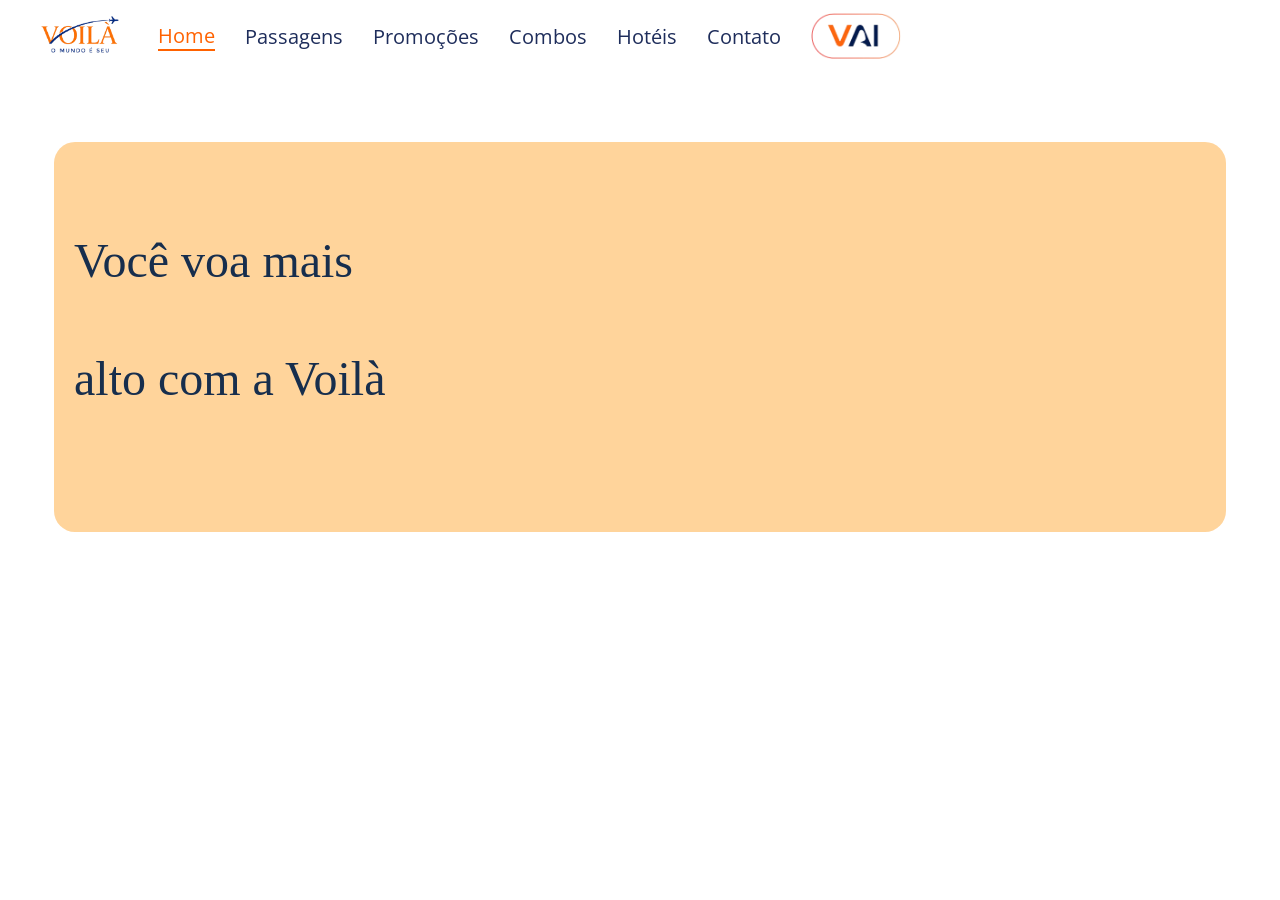
==== index.html @ a78ddf5e "Add files via upload" ====
<html lang="pt-br">
    <head>
        <meta charset="UTF-8">
        <link rel="stylesheet" href="../css/header.css">
        <link rel="stylesheet" href="../css/index.css">
        <link rel="preconnect" href="https://fonts.googleapis.com">
        <link rel="preconnect" href="https://fonts.gstatic.com" crossorigin>
        <link href="https://fonts.googleapis.com/css2?family=Open+Sans:wght@300;400;500;600;700&display=swap" rel="stylesheet">
    </head>
    <body>
        <div id="header"></div>
        <div class="carousel_main"> 
        <p class="text_size_carousel"> Você voa mais </p>
        <p class="text_size_carousel"> alto com a Voilà </p>
    </div>
        <script src="../js/header.js"></script>
    </body>
</html>
---- css/header.css ----
.header {
    height: 8vh;
    background-color: white;
    display: flex;
    align-items: center;
}
.header-logo {
    height: 80%;
    margin-left: 2%;
}
.header-text {
    display: flex;
    margin-left: 2%;
    gap: 30px;
    align-items: center;
}
.vai-logo {
    height: 60px;
}
.text {
    font-family: "Open Sans";
    font-size: 20px;
    font-weight: normal;
    color: #1e2d5b;
}
.text:hover{
    color: #ff6200;
}
.text-selected {
    font-family: "Open Sans";
    font-size: 20px;
    font-weight: normal;
    color: #ff6200;
    display: inline-block;
    border-bottom: 2px solid #ff6200;
}
a {
    text-decoration: none;
    color: inherit;
}
.vai-container {
    position: relative;
    width: 90px;
    height: 60px;
    cursor: pointer;
}
.vai-logo,
.vai-selected {
    position: absolute;
    inset: 0;
    width: 100%;
    height: 100%;
    object-fit: contain;
    transition: opacity .4s cubic-bezier(.4,0,.2,1);
}
.vai-logo {
    opacity: 1;
}
.vai-selected {
    opacity: 0;
}  
.vai-container:hover .vai-logo {
    opacity: 0;
}
.vai-container:hover .vai-selected {
    opacity: 1;
}
.vai-container.active .vai-logo{
    opacity: 0;
}

.vai-container.active .vai-selected{
    opacity: 1;
}
---- css/index.css ----
html, body {
    margin: 0;
    padding: 0;
    height: 100%;
    
}
.carousel_main{
    background-color: #ffd49b;
    width: 90%;
    height: 40%;
    margin: 70px auto 0 auto; 
    border-radius:21px;
    padding-top: 30px;   
    padding-left: 20px;
    line-height: 1.2; 

}

.text_size_carousel{
    color:#172e4d;
    margin: 60px auto 0 auto;
    font-size: 3rem;
    display: block;

}
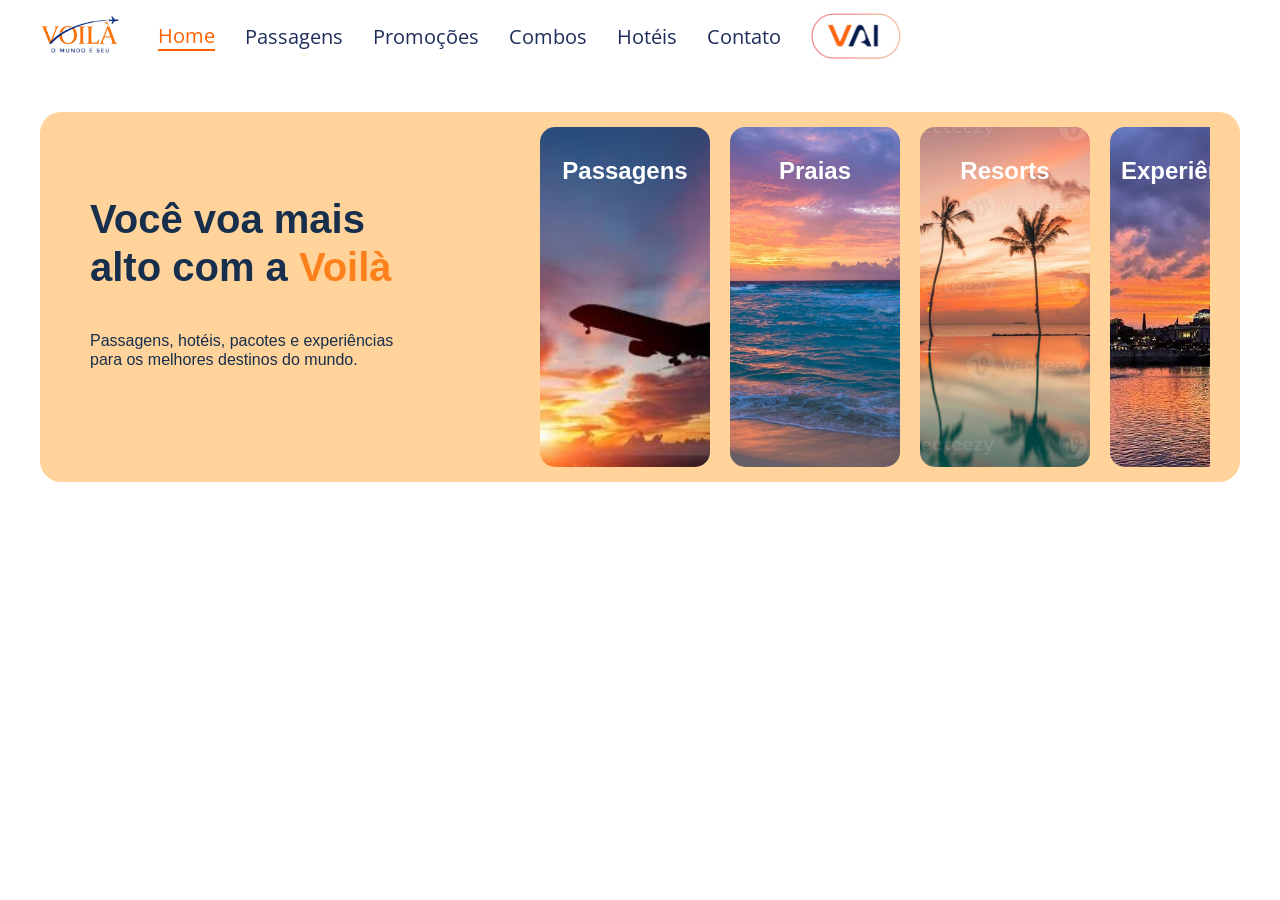
==== commit b9cac1f9: "Adição do carrosel da pagina inicial" ====
--- a/index.html
+++ b/index.html
@@ -1,18 +1,109 @@
+<!doctype html>
 <html lang="pt-br">
-    <head>
-        <meta charset="UTF-8">
-        <link rel="stylesheet" href="../css/header.css">
-        <link rel="stylesheet" href="../css/index.css">
-        <link rel="preconnect" href="https://fonts.googleapis.com">
-        <link rel="preconnect" href="https://fonts.gstatic.com" crossorigin>
-        <link href="https://fonts.googleapis.com/css2?family=Open+Sans:wght@300;400;500;600;700&display=swap" rel="stylesheet">
-    </head>
-    <body>
-        <div id="header"></div>
-        <div class="carousel_main"> 
-        <p class="text_size_carousel"> Você voa mais </p>
-        <p class="text_size_carousel"> alto com a Voilà </p>
+  <head>
+    <meta charset="UTF-8" />
+    <meta name="viewport" content="width=device-width, initial-scale=1" />
+    <link rel="stylesheet" href="css/header.css" />
+    <link rel="stylesheet" href="css/index.css" />
+    <link rel="preconnect" href="https://fonts.googleapis.com" />
+    <link rel="preconnect" href="https://fonts.gstatic.com" crossorigin />
+    <link
+      href="https://fonts.googleapis.com/css2?family=Open+Sans:wght@300;400;500;600;700&display=swap"
+      rel="stylesheet"
+    />
+  </head>
+
+  <body>
+    <div id="header"></div>
+
+    <div class="carousel_main">
+      <div class="carousel_main_text">
+        <div class="low_text_position">
+          <p class="text_size_carousel">
+            Você voa mais <br />
+            alto com a <span style="color: #fc811c">Voilà</span>
+          </p>
+
+          <p class="low_text_size">
+            Passagens, hotéis, pacotes e experiências <br />
+            para os melhores destinos do mundo.
+          </p>
+        </div>
+      </div>
+
+      <div class="viewport_cards">
+        <div class="cards_container">
+          <div class="card">
+            <div class="card_image airplane">
+              <span class="text_in_card">Passagens</span>
+            </div>
+
+            <div class="card_info">
+              <h3>Passagens</h3>
+              <p>
+                Encontre voos nacionais e internacionais pelos melhores preços.
+              </p>
+              <button>Explorar</button>
+            </div>
+          </div>
+
+          <div class="card">
+            <div class="card_image beach">
+              <span class="text_in_card">Praias</span>
+            </div>
+
+            <div class="card_info">
+              <h3>Praias</h3>
+              <p>Descubra as praias mais bonitas do Brasil e do mundo.</p>
+              <button>Explorar</button>
+            </div>
+          </div>
+
+          <div class="card">
+            <div class="card_image resorts">
+              <span class="text_in_card">Resorts</span>
+            </div>
+
+            <div class="card_info">
+              <h3>Resorts</h3>
+              <p>Resorts exclusivos para férias inesquecíveis.</p>
+              <button>Explorar</button>
+            </div>
+          </div>
+
+          <div class="card">
+            <div class="card_image experiences">
+              <span class="text_in_card">Experiências</span>
+            </div>
+
+            <div class="card_info">
+              <h3>Experiências</h3>
+              <p>
+                Viva momentos únicos em destinos cuidadosamente selecionados.
+              </p>
+              <button>Explorar</button>
+            </div>
+          </div>
+
+          <div class="card">
+            <div class="card_image hotels">
+              <span class="text_in_card">Hotéis</span>
+            </div>
+
+            <div class="card_info">
+              <h3>Hotéis</h3>
+              <p>
+                Hotéis de luxo <br />
+                para uma estadia inesquecível.
+              </p>
+              <button>Explorar</button>
+            </div>
+          </div>
+        </div>
+      </div>
     </div>
-        <script src="../js/header.js"></script>
-    </body>
-</html>+
+    <script src="js/header.js"></script>
+    <script src="js/index.js"></script>
+  </body>
+</html>
--- a/css/index.css
+++ b/css/index.css
@@ -1,25 +1,184 @@
-html, body {
-    margin: 0;
-    padding: 0;
-    height: 100%;
-    
-}
-.carousel_main{
-    background-color: #ffd49b;
-    width: 90%;
-    height: 40%;
-    margin: 70px auto 0 auto; 
-    border-radius:21px;
-    padding-top: 30px;   
-    padding-left: 20px;
-    line-height: 1.2; 
-
+body {
+  margin: 0;
+  padding: 0;
+  height: 100%;
 }
 
-.text_size_carousel{
-    color:#172e4d;
-    margin: 60px auto 0 auto;
-    font-size: 3rem;
-    display: block;
+.carousel_main {
+  box-sizing: border-box;
+  background-color: hsl(34, 100%, 80%);
+  height: 370px;
+  align-items: center;
+  margin: 40px auto 0 auto;
+  border-radius: 21px;
+  padding: 0 30px;
+  line-height: 1.2;
+  width: 1200px;
+  display: flex;
+  gap: 30px;
+  overflow: hidden;
+  justify-content: flex-start;
+}
 
-}+.carousel_main_text {
+  box-sizing: border-box;
+  width: 440px;
+  flex-shrink: 0;
+  display: flex;
+  height: 100%;
+  align-items: center;
+  margin-bottom: 30px;
+}
+
+.low_text_position {
+  display: flex;
+  gap: 40px;
+  flex-direction: column;
+  flex-shrink: 0;
+}
+
+.text_size_carousel {
+  color: #172e4d;
+  margin: 0 0 0 20px;
+  font-size: 2.5rem;
+  font-family: "Poppins", "Outfit", sans-serif;
+  font-weight: bold;
+}
+
+.low_text_size {
+  color: #172e4d;
+  margin: 0 0 0 20px;
+  font-size: 1rem;
+  font-family: "Poppins", "Outfit", sans-serif;
+}
+
+.cards_container {
+  display: flex;
+  gap: 20px;
+  flex-shrink: 0;
+  transform: translateX(0);
+  transition: transform 1.5s ease-out;
+}
+
+.cards_container.scroll-left {
+  transform: translateX(0);
+}
+
+.cards_container.scroll-right {
+  transform: translateX(-420px);
+}
+
+.card {
+  display: flex;
+  width: 170px;
+  cursor: pointer;
+  overflow: hidden;
+  border-radius: 15px;
+  transition: 0.4s ease;
+  flex-shrink: 0;
+  height: 340px;
+  flex-direction: row;
+  -ms-overflow-style: none;
+  scrollbar-width: none;
+  scroll-behavior: smooth;
+}
+.viewport_cards {
+  flex-grow: 1;
+  height: 100%;
+  overflow: hidden;
+  display: flex;
+  align-items: center;
+  position: relative;
+}
+
+.card::-webkit-scrollbar {
+  display: none;
+}
+
+.cards_container:hover .card {
+  filter: brightness(0.5);
+}
+
+.cards_container:hover .card:hover {
+  width: 390px;
+  filter: brightness(1);
+}
+
+.card_image {
+  width: 170px;
+  flex-shrink: 0;
+  display: flex;
+  justify-content: center;
+  align-items: flex-start;
+  height: 340px;
+  background-size: cover;
+  color: white;
+  background-position: center;
+  font-weight: bold;
+  font-size: 1.4rem;
+  font-family: "Poppins", sans-serif;
+}
+
+.card_info {
+  width: 220px;
+  flex-shrink: 0;
+  height: 340px;
+  background: white;
+  padding: 25px;
+  flex-direction: column;
+  color: #172e4d;
+  box-sizing: border-box;
+  display: flex;
+  justify-content: space-between;
+}
+
+.card_info h3 {
+  margin: 0;
+  font-size: 1.4rem;
+  font-family: "Poppins", sans-serif;
+}
+
+.card_info p {
+  font-size: 0.95rem;
+  line-height: 1.5;
+  font-family: "Poppins", sans-serif;
+}
+
+.card_info button {
+  border: none;
+  background: #fc811c;
+  color: white;
+  padding: 12px;
+  border-radius: 10px;
+  cursor: pointer;
+  font-weight: bold;
+  font-family: "Poppins", sans-serif;
+  transition: 0.3s;
+}
+
+.card_info button:hover {
+  background: #e86d0d;
+}
+
+.airplane {
+  background-image: url("../img/airplane_sunset.jpeg");
+}
+
+.beach {
+  background-image: url("../img/beach.jpg");
+}
+
+.resorts {
+  background-image: url("../img/beach_sunset.jpg");
+}
+
+.experiences {
+  background-image: url("../img/experiencias.jpg");
+}
+.hotels {
+  background-image: url("../img/hotels.jpg");
+}
+.text_in_card {
+  margin-top: 30px;
+  font-size: 1.5rem;
+}
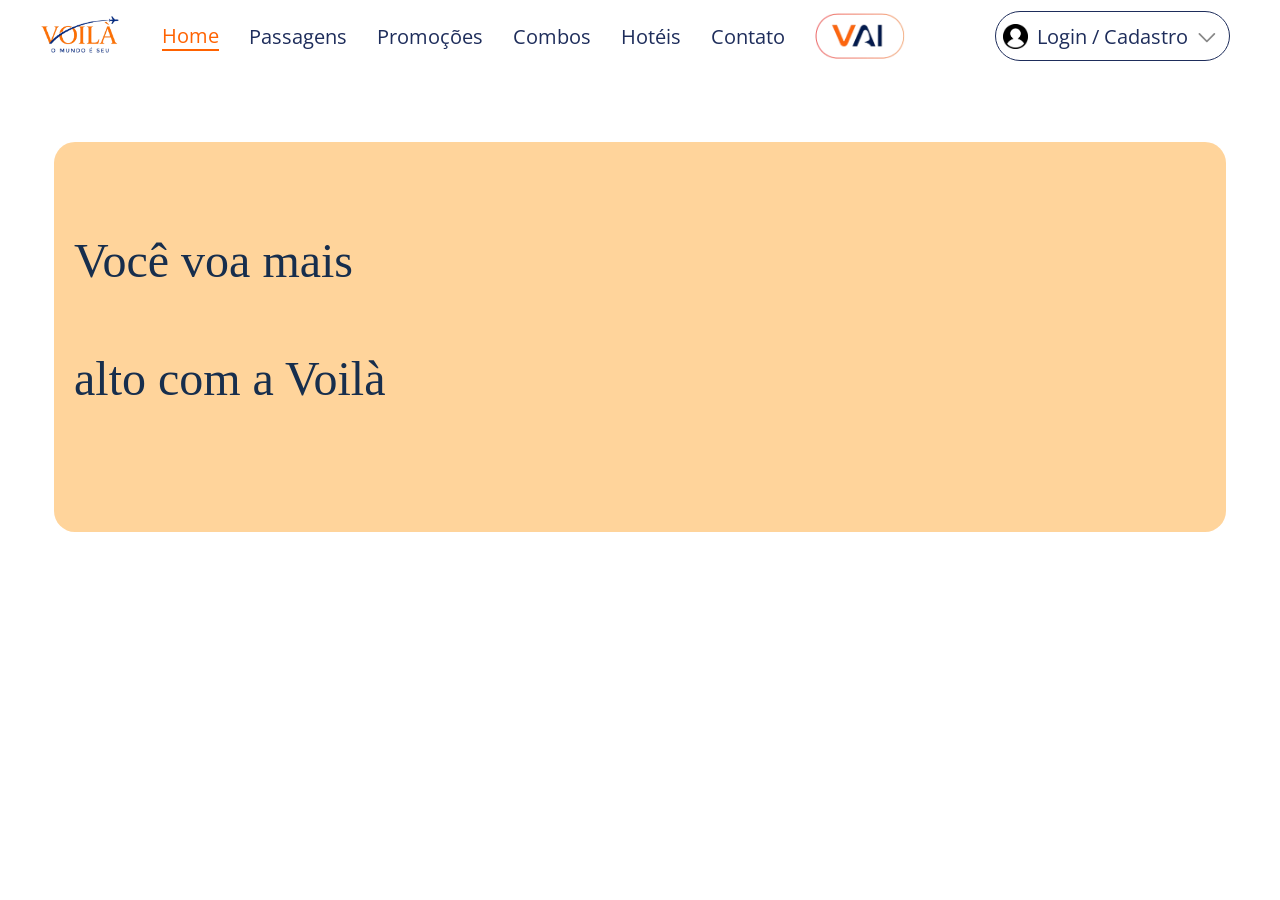
==== commit bcb1523f: "Arquivos do projeto isolados na raiz" ====
--- a/index.html
+++ b/index.html
@@ -1,109 +1,18 @@
-<!doctype html>
 <html lang="pt-br">
-  <head>
-    <meta charset="UTF-8" />
-    <meta name="viewport" content="width=device-width, initial-scale=1" />
-    <link rel="stylesheet" href="css/header.css" />
-    <link rel="stylesheet" href="css/index.css" />
-    <link rel="preconnect" href="https://fonts.googleapis.com" />
-    <link rel="preconnect" href="https://fonts.gstatic.com" crossorigin />
-    <link
-      href="https://fonts.googleapis.com/css2?family=Open+Sans:wght@300;400;500;600;700&display=swap"
-      rel="stylesheet"
-    />
-  </head>
-
-  <body>
-    <div id="header"></div>
-
-    <div class="carousel_main">
-      <div class="carousel_main_text">
-        <div class="low_text_position">
-          <p class="text_size_carousel">
-            Você voa mais <br />
-            alto com a <span style="color: #fc811c">Voilà</span>
-          </p>
-
-          <p class="low_text_size">
-            Passagens, hotéis, pacotes e experiências <br />
-            para os melhores destinos do mundo.
-          </p>
-        </div>
-      </div>
-
-      <div class="viewport_cards">
-        <div class="cards_container">
-          <div class="card">
-            <div class="card_image airplane">
-              <span class="text_in_card">Passagens</span>
-            </div>
-
-            <div class="card_info">
-              <h3>Passagens</h3>
-              <p>
-                Encontre voos nacionais e internacionais pelos melhores preços.
-              </p>
-              <button>Explorar</button>
-            </div>
-          </div>
-
-          <div class="card">
-            <div class="card_image beach">
-              <span class="text_in_card">Praias</span>
-            </div>
-
-            <div class="card_info">
-              <h3>Praias</h3>
-              <p>Descubra as praias mais bonitas do Brasil e do mundo.</p>
-              <button>Explorar</button>
-            </div>
-          </div>
-
-          <div class="card">
-            <div class="card_image resorts">
-              <span class="text_in_card">Resorts</span>
-            </div>
-
-            <div class="card_info">
-              <h3>Resorts</h3>
-              <p>Resorts exclusivos para férias inesquecíveis.</p>
-              <button>Explorar</button>
-            </div>
-          </div>
-
-          <div class="card">
-            <div class="card_image experiences">
-              <span class="text_in_card">Experiências</span>
-            </div>
-
-            <div class="card_info">
-              <h3>Experiências</h3>
-              <p>
-                Viva momentos únicos em destinos cuidadosamente selecionados.
-              </p>
-              <button>Explorar</button>
-            </div>
-          </div>
-
-          <div class="card">
-            <div class="card_image hotels">
-              <span class="text_in_card">Hotéis</span>
-            </div>
-
-            <div class="card_info">
-              <h3>Hotéis</h3>
-              <p>
-                Hotéis de luxo <br />
-                para uma estadia inesquecível.
-              </p>
-              <button>Explorar</button>
-            </div>
-          </div>
-        </div>
-      </div>
+    <head>
+        <meta charset="UTF-8">
+        <link rel="stylesheet" href="../css/header.css">
+        <link rel="stylesheet" href="../css/index.css">
+        <link rel="preconnect" href="https://fonts.googleapis.com">
+        <link rel="preconnect" href="https://fonts.gstatic.com" crossorigin>
+        <link href="https://fonts.googleapis.com/css2?family=Open+Sans:wght@300;400;500;600;700&display=swap" rel="stylesheet">
+    </head>
+    <body>
+        <div id="header"></div>
+        <div class="carousel_main"> 
+        <p class="text_size_carousel"> Você voa mais </p>
+        <p class="text_size_carousel"> alto com a Voilà </p>
     </div>
-
-    <script src="js/header.js"></script>
-    <script src="js/index.js"></script>
-  </body>
-</html>
+        <script src="../js/header.js"></script>
+    </body>
+</html>
--- a/css/header.css
+++ b/css/header.css
@@ -1,16 +1,25 @@
-.header {
+.header{
     height: 8vh;
-    background-color: white;
-    display: flex;
-    align-items: center;
+    background: white;
+
+    display: flex;
+    justify-content: space-between;
+    align-items: center;
+
+    padding: 0 2%;
+}
+.header-left{
+    display:flex;
+    align-items:center;
+    gap:30px;
+    height:100%;
+    flex: 1;
 }
 .header-logo {
     height: 80%;
-    margin-left: 2%;
 }
 .header-text {
     display: flex;
-    margin-left: 2%;
     gap: 30px;
     align-items: center;
 }
@@ -71,4 +80,236 @@
 
 .vai-container.active .vai-selected{
     opacity: 1;
+}
+.login {
+    display: flex;
+    position: relative;
+    background-color: transparent;
+    border: 0.5px solid #1e2d5b;
+    border-radius: 30px;
+    width: 235px;
+    height: 50px;
+    justify-content: center;
+    align-items: center;
+    cursor: pointer;
+}
+.login-text {
+    font-family: "Open Sans";
+    font-size: 20px;
+    font-weight: normal;
+    color: #1e2d5b;
+}
+.arrow-down {
+    position: absolute;
+    height: 30px;
+    right: 7px;
+}
+.profile-icon {
+    position: absolute;
+    height: 25px;
+    left: 7px;
+}
+.user-dropdown {
+    position: absolute;
+    top: calc(100% + 10px);
+    right: 0;
+    width: 340px;
+    background: white;
+    border-radius: 15px;
+    box-shadow: 0 8px 30px rgba(0,0,0,.15);
+    padding: 25px;
+    opacity: 0;
+    visibility: hidden;
+    transform: translateY(-10px);
+    transition:
+        opacity .25s ease,
+        transform .25s ease,
+        visibility .25s;
+    z-index: 999;
+}
+.user-dropdown.open {
+    opacity: 1;
+    visibility: visible;
+    transform: translateY(0);
+}
+.dropdown-title {
+    font-family: "Open Sans";
+    font-size: 24px;
+    font-weight: 600;
+    color: #1e2d5b;
+    margin-bottom: 8px;
+}
+.dropdown-subtitle {
+    font-family: "Open Sans";
+    font-size: 15px;
+    color: #666;
+    margin-bottom: 20px;
+}
+.dropdown-google {
+    width: 100%;
+    height: 48px;
+    display: flex;
+    align-items: center;
+    justify-content: center;
+    gap: 12px;
+    background: white;
+    border: 1px solid #d9d9d9;
+    border-radius: 12px;
+    cursor: pointer;
+    transition: .2s;
+}
+
+.dropdown-google:hover {
+    border-color: #1e2d5b;
+    box-shadow: 0 4px 10px rgba(0,0,0,.08);
+}
+.google-icon {
+    width: 22px;
+    height: 22px;
+}
+.dropdown-email {
+    width: 100%;
+    height: 48px;
+    margin-top: 12px;
+    background: #1e2d5b;
+    border: none;
+    border-radius: 12px;
+    color: white;
+    font-family: "Open Sans";
+    font-size: 16px;
+    font-weight: 600;
+    cursor: pointer;
+    transition: .2s;
+}
+
+.dropdown-email:hover {
+    background: #17254b;
+}
+.dropdown-register{
+    margin-top: 20px;
+    text-align: center;
+    font-family: "Open Sans";
+    font-size: 14px;
+    color: #666;
+}
+.dropdown-register a {
+    color: #ff6200;
+    font-weight: 600;
+}
+
+.dropdown-register a:hover {
+    text-decoration: underline;
+}
+.login-container{
+    position: relative;
+    margin-right: 2%;
+    display: flex;
+    align-items: center;
+    z-index: 1000;
+}
+.login-modal, .forgot-modal {
+    position: fixed;
+    inset: 0;
+    display: flex;
+    justify-content: center;
+    align-items: center;
+    background: rgba(0,0,0,.45);
+    backdrop-filter: blur(4px);
+    opacity: 0;
+    visibility: hidden;
+    transition: .25s;
+    z-index: 9999;
+}
+.login-modal.open, .forgot-modal.open {
+    opacity: 1;
+    visibility: visible;
+}
+.login-modal-box {
+    width: 420px;
+    background: white;
+    border-radius: 20px;
+    padding: 35px;
+    position: relative;
+    transform: translateY(-20px);
+    transition: .25s;
+}
+.login-modal.open .login-modal-box, 
+.forgot-modal.open .login-modal-box {
+    transform: translateY(0);
+}
+.login-close {
+    position: absolute;
+    top: 15px;
+    right: 15px;
+    border: none;
+    background: none;
+    cursor: pointer;
+    font-size: 24px;
+    color: #888;
+}
+.login-modal-title {
+    font-family: "Open Sans";
+    font-size: 32px;
+    color: #1e2d5b;
+    margin-top: 7px;
+}
+.login-modal-subtitle {
+    font-family: "Open Sans";
+    color: #666;
+    margin-bottom: 30px;
+}
+.login-input {
+    width: 100%;
+    height: 55px;
+    border: 1px solid #d9d9d9;
+    border-radius: 12px;
+    padding: 0 45px 0 18px;
+    font-size: 17px;
+    outline: none;
+    box-sizing: border-box;
+    margin-bottom: 18px;
+}
+.login-input:focus {
+    border-color: #1e2d5b;
+}
+
+.password-container {
+    position: relative;
+    align-items: center;
+    display: flex;
+    margin-bottom: 18px;
+}
+.password-container .login-input {
+    margin-bottom: 0;
+}
+.eye-icon {
+    position: absolute;
+    right: 18px;
+    top: 50%;
+    transform: translateY(-50%);
+    width: 22px;
+    cursor: pointer;
+}
+.forgot-password {
+    display: block;
+    text-align: right;
+    margin-bottom: 25px;
+    color: #ff6200;
+    font-family: "Open Sans";
+    font-size: 15px;
+}
+.login-button {
+    width: 100%;
+    height: 55px;
+    border: none;
+    border-radius: 12px;
+    background: #1e2d5b;
+    color: white;
+    font-family: "Open Sans";
+    font-size: 18px;
+    cursor: pointer;
+    transition: .2s;
+}
+.login-button:hover {
+    background: #17254b;
 }
--- a/css/index.css
+++ b/css/index.css
@@ -1,184 +1,25 @@
-body {
-  margin: 0;
-  padding: 0;
-  height: 100%;
+html, body {
+    margin: 0;
+    padding: 0;
+    height: 100%;
+    
+}
+.carousel_main{
+    background-color: #ffd49b;
+    width: 90%;
+    height: 40%;
+    margin: 70px auto 0 auto; 
+    border-radius:21px;
+    padding-top: 30px;   
+    padding-left: 20px;
+    line-height: 1.2; 
+
 }
 
-.carousel_main {
-  box-sizing: border-box;
-  background-color: hsl(34, 100%, 80%);
-  height: 370px;
-  align-items: center;
-  margin: 40px auto 0 auto;
-  border-radius: 21px;
-  padding: 0 30px;
-  line-height: 1.2;
-  width: 1200px;
-  display: flex;
-  gap: 30px;
-  overflow: hidden;
-  justify-content: flex-start;
-}
+.text_size_carousel{
+    color:#172e4d;
+    margin: 60px auto 0 auto;
+    font-size: 3rem;
+    display: block;
 
-.carousel_main_text {
-  box-sizing: border-box;
-  width: 440px;
-  flex-shrink: 0;
-  display: flex;
-  height: 100%;
-  align-items: center;
-  margin-bottom: 30px;
-}
-
-.low_text_position {
-  display: flex;
-  gap: 40px;
-  flex-direction: column;
-  flex-shrink: 0;
-}
-
-.text_size_carousel {
-  color: #172e4d;
-  margin: 0 0 0 20px;
-  font-size: 2.5rem;
-  font-family: "Poppins", "Outfit", sans-serif;
-  font-weight: bold;
-}
-
-.low_text_size {
-  color: #172e4d;
-  margin: 0 0 0 20px;
-  font-size: 1rem;
-  font-family: "Poppins", "Outfit", sans-serif;
-}
-
-.cards_container {
-  display: flex;
-  gap: 20px;
-  flex-shrink: 0;
-  transform: translateX(0);
-  transition: transform 1.5s ease-out;
-}
-
-.cards_container.scroll-left {
-  transform: translateX(0);
-}
-
-.cards_container.scroll-right {
-  transform: translateX(-420px);
-}
-
-.card {
-  display: flex;
-  width: 170px;
-  cursor: pointer;
-  overflow: hidden;
-  border-radius: 15px;
-  transition: 0.4s ease;
-  flex-shrink: 0;
-  height: 340px;
-  flex-direction: row;
-  -ms-overflow-style: none;
-  scrollbar-width: none;
-  scroll-behavior: smooth;
-}
-.viewport_cards {
-  flex-grow: 1;
-  height: 100%;
-  overflow: hidden;
-  display: flex;
-  align-items: center;
-  position: relative;
-}
-
-.card::-webkit-scrollbar {
-  display: none;
-}
-
-.cards_container:hover .card {
-  filter: brightness(0.5);
-}
-
-.cards_container:hover .card:hover {
-  width: 390px;
-  filter: brightness(1);
-}
-
-.card_image {
-  width: 170px;
-  flex-shrink: 0;
-  display: flex;
-  justify-content: center;
-  align-items: flex-start;
-  height: 340px;
-  background-size: cover;
-  color: white;
-  background-position: center;
-  font-weight: bold;
-  font-size: 1.4rem;
-  font-family: "Poppins", sans-serif;
-}
-
-.card_info {
-  width: 220px;
-  flex-shrink: 0;
-  height: 340px;
-  background: white;
-  padding: 25px;
-  flex-direction: column;
-  color: #172e4d;
-  box-sizing: border-box;
-  display: flex;
-  justify-content: space-between;
-}
-
-.card_info h3 {
-  margin: 0;
-  font-size: 1.4rem;
-  font-family: "Poppins", sans-serif;
-}
-
-.card_info p {
-  font-size: 0.95rem;
-  line-height: 1.5;
-  font-family: "Poppins", sans-serif;
-}
-
-.card_info button {
-  border: none;
-  background: #fc811c;
-  color: white;
-  padding: 12px;
-  border-radius: 10px;
-  cursor: pointer;
-  font-weight: bold;
-  font-family: "Poppins", sans-serif;
-  transition: 0.3s;
-}
-
-.card_info button:hover {
-  background: #e86d0d;
-}
-
-.airplane {
-  background-image: url("../img/airplane_sunset.jpeg");
-}
-
-.beach {
-  background-image: url("../img/beach.jpg");
-}
-
-.resorts {
-  background-image: url("../img/beach_sunset.jpg");
-}
-
-.experiences {
-  background-image: url("../img/experiencias.jpg");
-}
-.hotels {
-  background-image: url("../img/hotels.jpg");
-}
-.text_in_card {
-  margin-top: 30px;
-  font-size: 1.5rem;
-}
+}
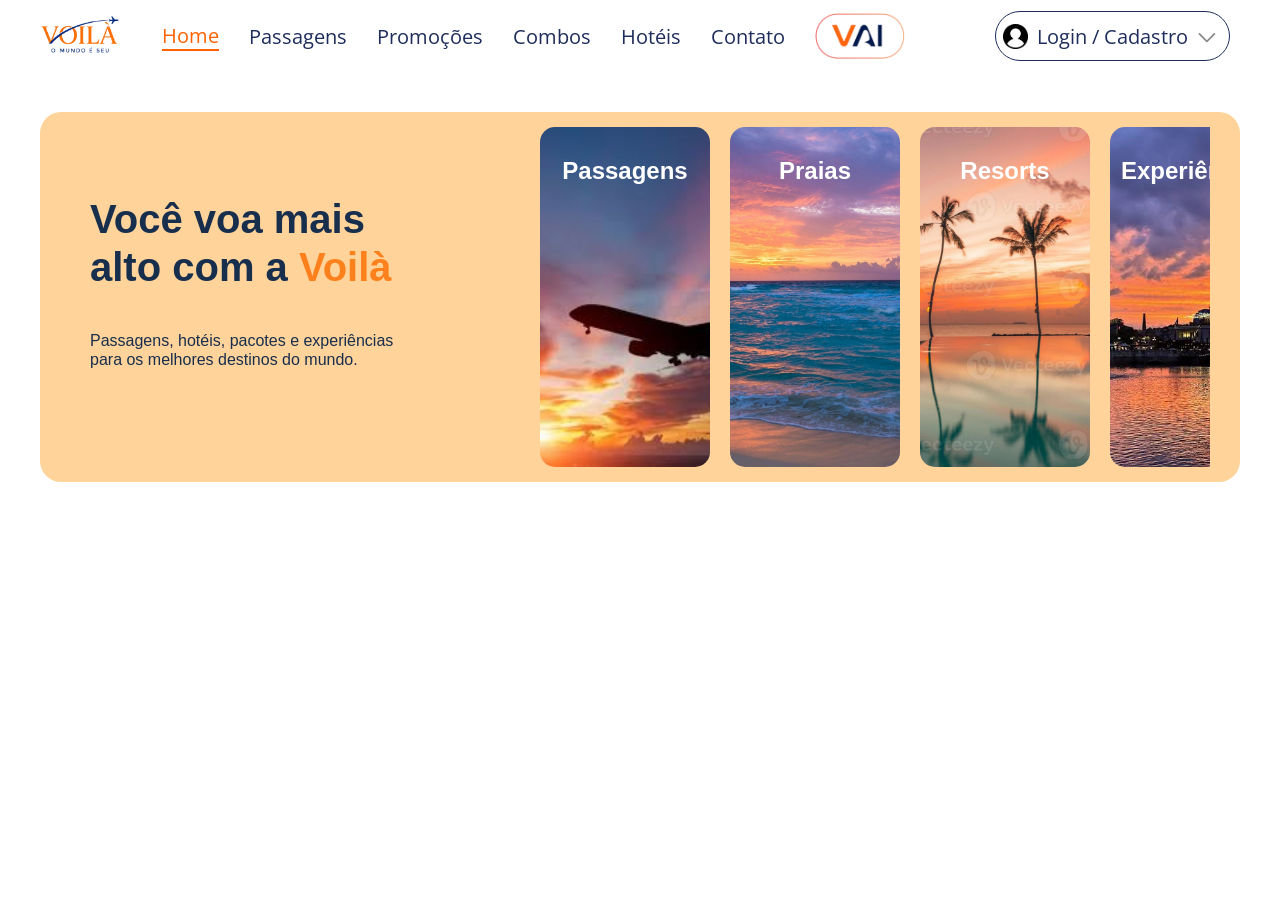
==== commit 05327caf: "Movendo todos os arquivos para a raiz" ====
--- a/index.html
+++ b/index.html
@@ -9,10 +9,97 @@
     </head>
     <body>
         <div id="header"></div>
-        <div class="carousel_main"> 
-        <p class="text_size_carousel"> Você voa mais </p>
-        <p class="text_size_carousel"> alto com a Voilà </p>
-    </div>
+            <div id="header"></div>
+
+                <div class="carousel_main">
+                <div class="carousel_main_text">
+                    <div class="low_text_position">
+                    <p class="text_size_carousel">
+                        Você voa mais <br />
+                        alto com a <span style="color: #fc811c">Voilà</span>
+                    </p>
+
+                    <p class="low_text_size">
+                        Passagens, hotéis, pacotes e experiências <br />
+                        para os melhores destinos do mundo.
+                    </p>
+                    </div>
+                </div>
+
+                <div class="viewport_cards">
+                    <div class="cards_container">
+                    <div class="card">
+                        <div class="card_image airplane">
+                        <span class="text_in_card">Passagens</span>
+                        </div>
+
+                        <div class="card_info">
+                        <h3>Passagens</h3>
+                        <p>
+                            Encontre voos nacionais e internacionais pelos melhores preços.
+                        </p>
+                        <button>Explorar</button>
+                        </div>
+                    </div>
+
+                    <div class="card">
+                        <div class="card_image beach">
+                        <span class="text_in_card">Praias</span>
+                        </div>
+
+                        <div class="card_info">
+                        <h3>Praias</h3>
+                        <p>Descubra as praias mais bonitas do Brasil e do mundo.</p>
+                        <button>Explorar</button>
+                        </div>
+                    </div>
+
+                    <div class="card">
+                        <div class="card_image resorts">
+                        <span class="text_in_card">Resorts</span>
+                        </div>
+
+                        <div class="card_info">
+                        <h3>Resorts</h3>
+                        <p>Resorts exclusivos para férias inesquecíveis.</p>
+                        <button>Explorar</button>
+                        </div>
+                    </div>
+
+                    <div class="card">
+                        <div class="card_image experiences">
+                        <span class="text_in_card">Experiências</span>
+                        </div>
+
+                        <div class="card_info">
+                        <h3>Experiências</h3>
+                        <p>
+                            Viva momentos únicos em destinos cuidadosamente selecionados.
+                        </p>
+                        <button>Explorar</button>
+                        </div>
+                    </div>
+
+                    <div class="card">
+                        <div class="card_image hotels">
+                        <span class="text_in_card">Hotéis</span>
+                        </div>
+
+                        <div class="card_info">
+                        <h3>Hotéis</h3>
+                        <p>
+                            Hotéis de luxo <br />
+                            para uma estadia inesquecível.
+                        </p>
+                        <button>Explorar</button>
+                        </div>
+                    </div>
+                    </div>
+                </div>
+                </div>
+                <script src="../js/header.js"></script>
+                <script src="../js/index.js"></script>
+            </body>
         <script src="../js/header.js"></script>
     </body>
 </html>
--- a/css/index.css
+++ b/css/index.css
@@ -1,25 +1,184 @@
-html, body {
-    margin: 0;
-    padding: 0;
-    height: 100%;
-    
-}
-.carousel_main{
-    background-color: #ffd49b;
-    width: 90%;
-    height: 40%;
-    margin: 70px auto 0 auto; 
-    border-radius:21px;
-    padding-top: 30px;   
-    padding-left: 20px;
-    line-height: 1.2; 
-
+body {
+  margin: 0;
+  padding: 0;
+  height: 100%;
 }
 
-.text_size_carousel{
-    color:#172e4d;
-    margin: 60px auto 0 auto;
-    font-size: 3rem;
-    display: block;
+.carousel_main {
+  box-sizing: border-box;
+  background-color: hsl(34, 100%, 80%);
+  height: 370px;
+  align-items: center;
+  margin: 40px auto 0 auto;
+  border-radius: 21px;
+  padding: 0 30px;
+  line-height: 1.2;
+  width: 1200px;
+  display: flex;
+  gap: 30px;
+  overflow: hidden;
+  justify-content: flex-start;
+}
 
+.carousel_main_text {
+  box-sizing: border-box;
+  width: 440px;
+  flex-shrink: 0;
+  display: flex;
+  height: 100%;
+  align-items: center;
+  margin-bottom: 30px;
+}
+
+.low_text_position {
+  display: flex;
+  gap: 40px;
+  flex-direction: column;
+  flex-shrink: 0;
+}
+
+.text_size_carousel {
+  color: #172e4d;
+  margin: 0 0 0 20px;
+  font-size: 2.5rem;
+  font-family: "Poppins", "Outfit", sans-serif;
+  font-weight: bold;
+}
+
+.low_text_size {
+  color: #172e4d;
+  margin: 0 0 0 20px;
+  font-size: 1rem;
+  font-family: "Poppins", "Outfit", sans-serif;
+}
+
+.cards_container {
+  display: flex;
+  gap: 20px;
+  flex-shrink: 0;
+  transform: translateX(0);
+  transition: transform 1.5s ease-out;
+}
+
+.cards_container.scroll-left {
+  transform: translateX(0);
+}
+
+.cards_container.scroll-right {
+  transform: translateX(-420px);
+}
+
+.card {
+  display: flex;
+  width: 170px;
+  cursor: pointer;
+  overflow: hidden;
+  border-radius: 15px;
+  transition: 0.4s ease;
+  flex-shrink: 0;
+  height: 340px;
+  flex-direction: row;
+  -ms-overflow-style: none;
+  scrollbar-width: none;
+  scroll-behavior: smooth;
+}
+.viewport_cards {
+  flex-grow: 1;
+  height: 100%;
+  overflow: hidden;
+  display: flex;
+  align-items: center;
+  position: relative;
+}
+
+.card::-webkit-scrollbar {
+  display: none;
+}
+
+.cards_container:hover .card {
+  filter: brightness(0.5);
+}
+
+.cards_container:hover .card:hover {
+  width: 390px;
+  filter: brightness(1);
+}
+
+.card_image {
+  width: 170px;
+  flex-shrink: 0;
+  display: flex;
+  justify-content: center;
+  align-items: flex-start;
+  height: 340px;
+  background-size: cover;
+  color: white;
+  background-position: center;
+  font-weight: bold;
+  font-size: 1.4rem;
+  font-family: "Poppins", sans-serif;
+}
+
+.card_info {
+  width: 220px;
+  flex-shrink: 0;
+  height: 340px;
+  background: white;
+  padding: 25px;
+  flex-direction: column;
+  color: #172e4d;
+  box-sizing: border-box;
+  display: flex;
+  justify-content: space-between;
+}
+
+.card_info h3 {
+  margin: 0;
+  font-size: 1.4rem;
+  font-family: "Poppins", sans-serif;
+}
+
+.card_info p {
+  font-size: 0.95rem;
+  line-height: 1.5;
+  font-family: "Poppins", sans-serif;
+}
+
+.card_info button {
+  border: none;
+  background: #fc811c;
+  color: white;
+  padding: 12px;
+  border-radius: 10px;
+  cursor: pointer;
+  font-weight: bold;
+  font-family: "Poppins", sans-serif;
+  transition: 0.3s;
+}
+
+.card_info button:hover {
+  background: #e86d0d;
+}
+
+.airplane {
+  background-image: url("../img/airplane_sunset.jpeg");
+}
+
+.beach {
+  background-image: url("../img/beach.jpg");
+}
+
+.resorts {
+  background-image: url("../img/beach_sunset.jpg");
+}
+
+.experiences {
+  background-image: url("../img/experiencias.jpg");
+}
+.hotels {
+  background-image: url("../img/hotels.jpg");
+}
+.text_in_card {
+  margin-top: 30px;
+  font-size: 1.5rem;
 }
